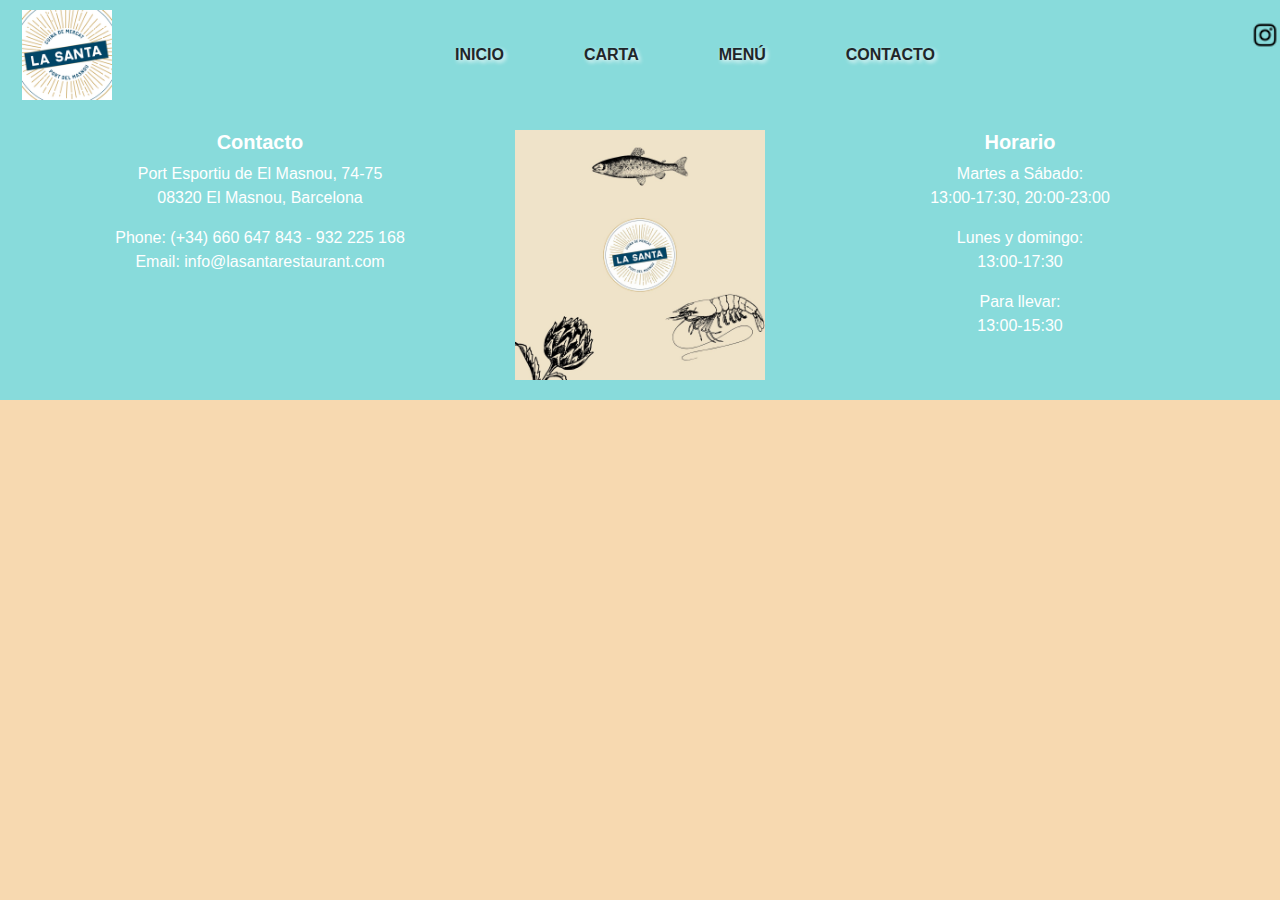
==== index.html @ 93e857d8 "update estructure + Nav + Footer" ====
<!DOCTYPE html>
<html lang="en">

<head>
    <meta charset="UTF-8">
    <meta http-equiv="X-UA-Compatible" content="IE=edge">
    <meta name="viewport" content="width=device-width, initial-scale=1.0">
    <link rel="icon" href="./img/logorestaurante.png" type="image/x-icon">
    <title>La Santa | Restaurante </title>
    <link rel="stylesheet" href="https://cdn.jsdelivr.net/npm/bootstrap@5.0.2/dist/css/bootstrap.min.css">
    <link rel="stylesheet" href="styles.css">
</head>

<body>
    <header>
        <!-- Barra de navegacion -->
        <nav class="navbar-nav navbar-expand-md navbar-light" style="background-color:#88dbdb;">
            <div class="container-fluid d-flex">
                <a class="navbar-brand" href="#">
                    <img src="./img/logorestaurante.png" alt="logo" height="90px" ; width="90px">
                </a>
                <button class="navbar-toggler" type="button" data-bs-toggle="collapse" data-bs-target="#navbarNav"
                    aria-controls="navbarNav" aria-expanded="false" aria-label="Toggle navigation">
                    <span class="navbar-toggler-icon"></span>
                </button>
                <div class="collapse navbar-collapse" id="navbarNav">
                    <ul class="navbar-nav mx-auto">
                        <li class="nav-item">
                            <a class="nav-link active" aria-current="page" href="#">Inicio</a>
                        </li>
                        <li class="nav-item">
                            <a class="nav-link" href="./carta.html">Carta</a>
                        </li>
                        </li>
                        <li class="nav-item">
                            <a class="nav-link" href="./menus.html">Menú</a>
                        </li>
                        <li class="nav-item">
                            <a class="nav-link" href="./contacto.html">Contacto</a>
                        </li>
                    </ul>
                    <div class="links d-flex">
                        <a class="nav-logo" href="https://www.instagram.com/lasanta_masnou/"><img
                                src="./img/instagram.png" target="_blank" width="30px" height="30px" alt="instagram">
                        </a>
                        <a class="nav-logo" href="https://www.facebook.com/LaSantaRestaurante?locale=es_ES"><img
                                src="./img/facebook.png" target="_blank" width="30px" height="30px" alt="facebook">
                        </a>
                    </div>
                </div>
            </div>
        </nav>
    </header>






    <!-- pie de pagina -->
    <footer>
        <div class="container">
            <div class="row d-flex justify-content-md-center">
                <div class="col-md-4 col-xs-12">
                    <!-- Contenido de la primera columna -->
                    <h5 class="tituloFooter"><b>Contacto</b></h5>
                    <p>
                        Port Esportiu de El Masnou, 74-75 <br>
                        08320 El Masnou, Barcelona
                    </p>
                    <p>
                        Phone: (+34) 660 647 843 - 932 225 168 <br>
                        Email: info@lasantarestaurant.com
                    </p>
                </div>
                <!-- Contenido de la segunda columna -->
                <div class="col-md-4 col-xs-12">
                    <img src="./img/fotos restaurante/wallpaper restaurante.jpeg"
                        class="img-fluid imageFooter tituloFooter" width="250px" alt="">
                </div>

                <!-- Contenido de la tercera columna -->
                <div class="col-md-4 col-xs-12">
                    <h5 class="tituloFooter"><b>Horario</b></h5>
                    <p>
                        Martes a Sábado: <br>
                        13:00-17:30, 20:00-23:00
                    </p>
                    <p>
                        Lunes y domingo: <br>
                        13:00-17:30
                    </p>
                    <p>
                        Para llevar: <br>
                        13:00-15:30
                    </p>
                </div>
            </div>
        </div>
    </footer>


    <script src="https://cdn.jsdelivr.net/npm/bootstrap@5.0.2/dist/js/bootstrap.bundle.min.js"></script>
</body>

</html>
---- styles.css ----
:root {
    --blue-sea: #88dbdb;
}

body {
    font-family: Poppins, sans-serif;
    font-size: 1em;
    background-color: rgb(247, 217, 176) !important;
}

/* navbar */

.navbar-brand {
    margin: 10px;
}

.nav-item {
    padding-inline: 40px;
    text-transform: uppercase;
    font-weight: bold !important;
    text-shadow: 2px 2px 4px #ffffff;
}

.links {
    position: absolute;
    top: 20px;
    left: 1250px;
}

.navbar-toggler {
    position: absolute;
    top: 40px;
    left: 220px;
}


/* pie de pagina */
footer {
    background-color: #88dbdb;
    padding: 20px;
    text-align: center;
    color: white;
}
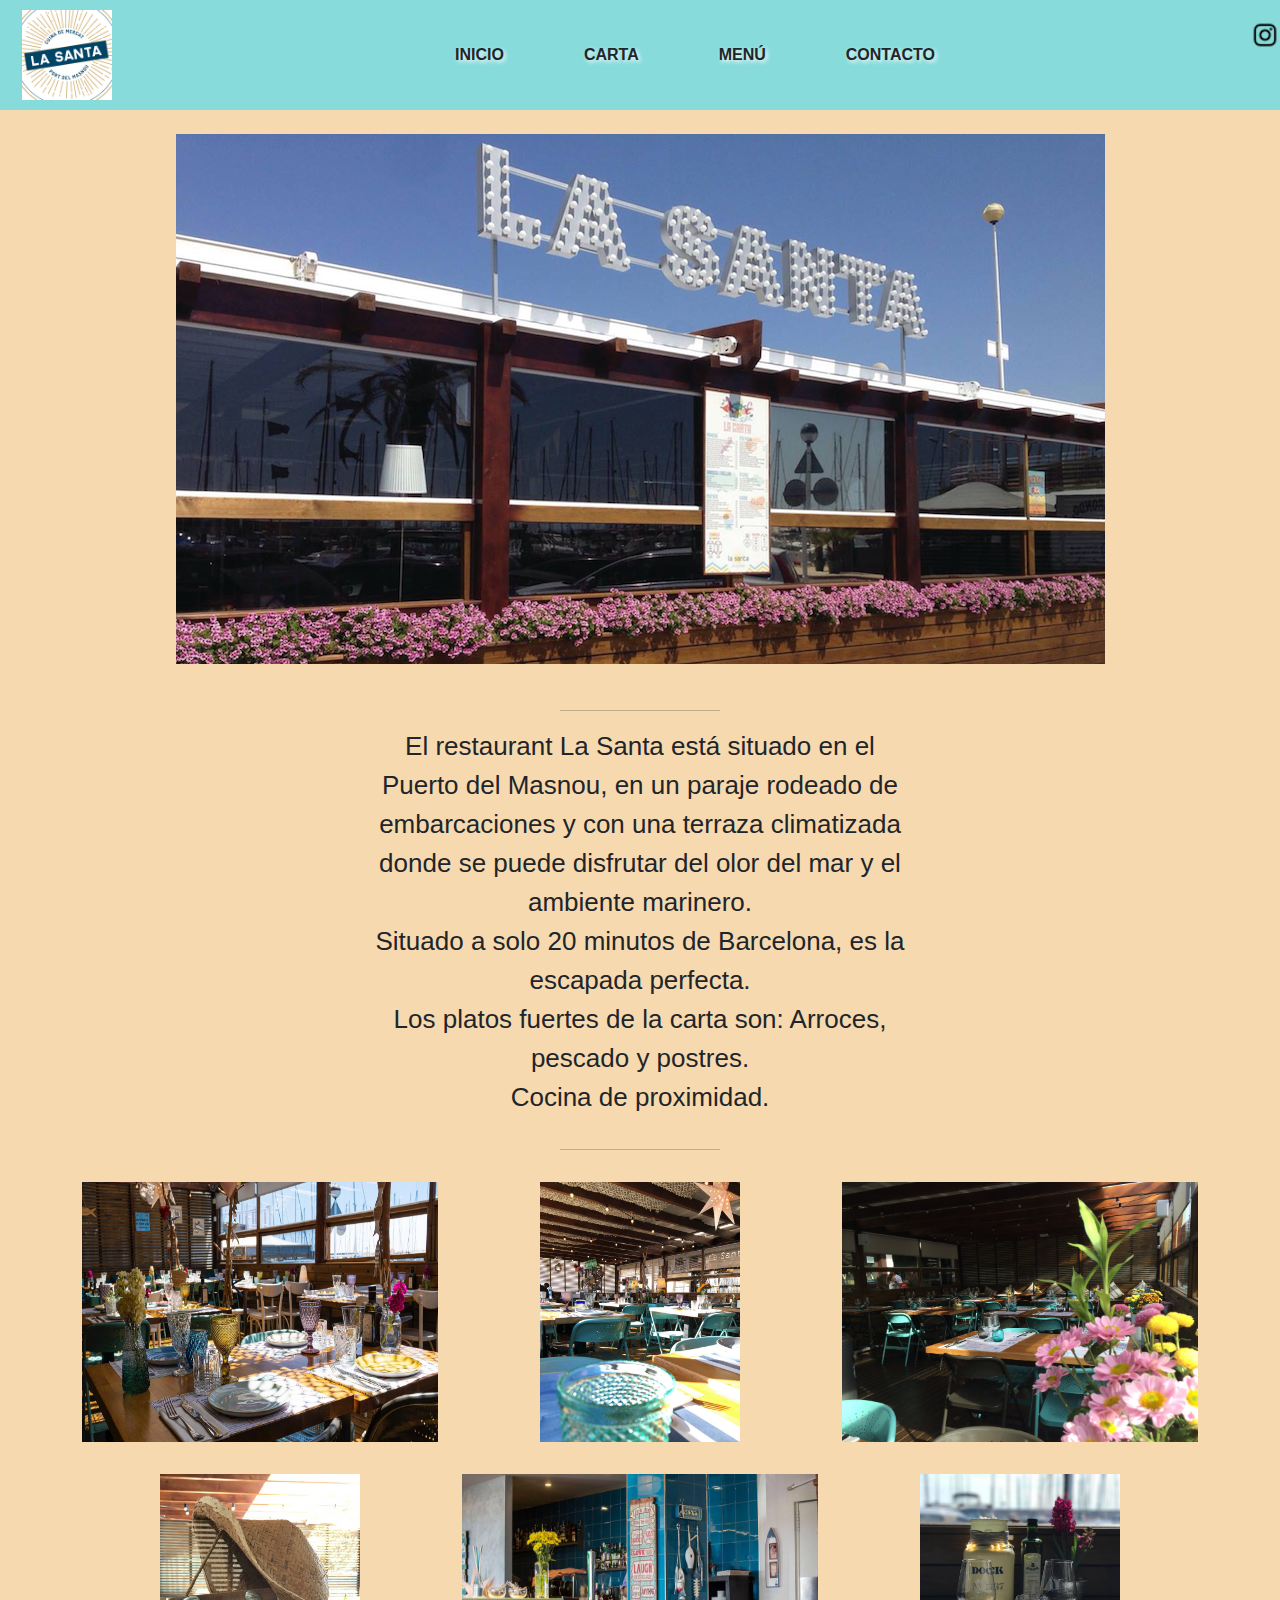
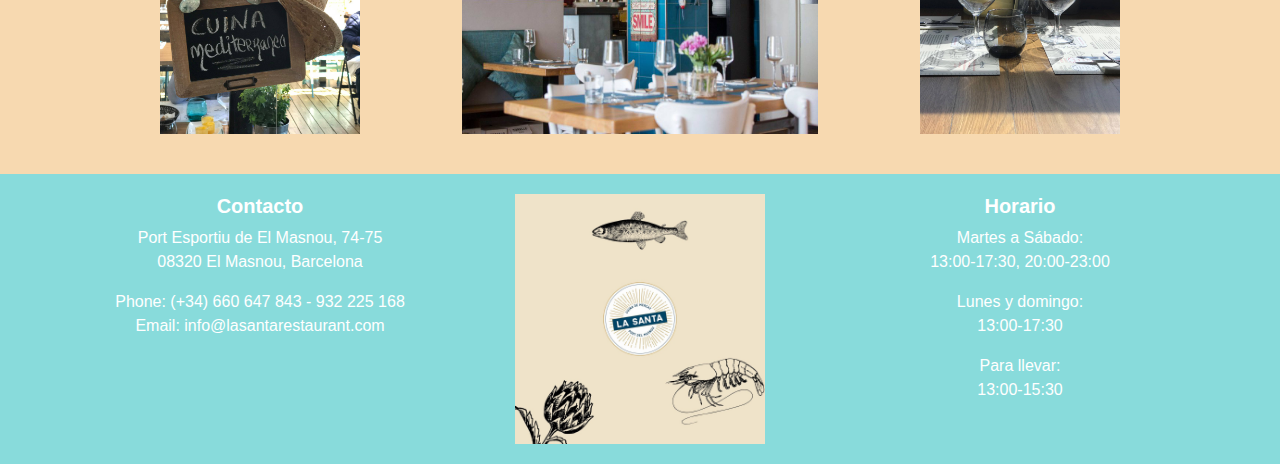
==== commit d29c0e81: "update index" ====
--- a/index.html
+++ b/index.html
@@ -52,6 +52,58 @@
         </nav>
     </header>
 
+    <!-- contenido home -->
+    <div class="container my-4">
+        <div class="row justify-content-center">
+            <div class="col-md-12 col-xs-12 d-flex justify-content-center">
+                <img class="img-fluid lasanta-image" src="./img/fotos restaurante/lasanta2.png" alt="restaurante">
+            </div>
+        </div>
+        <hr class="mx-auto separador">
+        <div class="row justify-content-center">
+            <div class="col-md-6 col-xs-6">
+                <div class="presentacion text-center">
+                    <p class="descripcion">
+                        El restaurant La Santa está situado en el Puerto del Masnou, en un paraje rodeado de
+                        embarcaciones y con
+                        una terraza climatizada donde se puede disfrutar del olor del mar y el ambiente marinero.
+                        </br>
+                        Situado a solo 20 minutos de Barcelona, es la escapada perfecta. </br>
+                        Los platos fuertes de la carta son: Arroces, pescado y postres. </br>
+                        Cocina de proximidad.
+                    </p>
+                </div>
+            </div>
+        </div>
+        <hr class="mx-auto separador">
+        <div class="row justify-content-md-center">
+            <div class="col-md-4 col-xs-6 my-3 mx-0 d-flex justify-content-center">
+                <img src="./img/fotos restaurante/108173507_10157294910931135_8069214813822016819_n.jpeg"
+                    class="img-fluid height-img" width="400px" alt="fotos1">
+            </div>
+            <div class="col-md-4 col-xs-6 my-3 mx-0 d-flex justify-content-center">
+                <img src="./img/fotos restaurante/vertical.jpeg" class="img-fluid height-img" width="200px"
+                    alt="fotos2">
+            </div>
+            <div class="col-md-4 col-xs-6 my-3 mx-0 d-flex justify-content-center">
+                <img src="./img/fotos restaurante/47291607_10155811641871135_4168570647611441152_n.jpeg"
+                    class="img-fluid height-img" width="400px" alt="fotos3">
+            </div>
+        </div>
+        <div class="row justify-content-md-center">
+            <div class="col-md-4 col-xs-6 my-3 mx-0 d-flex justify-content-center">
+                <img src="./img/fotos restaurante/cuinamediterranea.jpeg" class="img-fluid height-img" width="200px"
+                    alt="fotos1">
+            </div>
+            <div class="col-md-4 my-3 mx-0 d-flex justify-content-center">
+                <img src="./img/fotos restaurante/302426870_797586924723665_4973528115583636225_n.jpeg"
+                    class="img-fluid height-img" width="400px" alt="fotos2">
+            </div>
+            <div class="col-md-4 my-3 mx-0 d-flex justify-content-center">
+                <img src="./img/fotos restaurante/vino.jpeg" class="img-fluid height-img" width="200px" alt="fotos3">
+            </div>
+        </div>
+    </div>
 
 
 
--- a/styles.css
+++ b/styles.css
@@ -40,4 +40,23 @@
     padding: 20px;
     text-align: center;
     color: white;
+}
+
+/* contenido index */
+.lasanta-image {
+    padding-bottom: 30px;
+}
+
+.separador {
+    width: 160px;
+}
+
+.height-img {
+    height: 260px;
+    justify-content: center;
+}
+
+.descripcion {
+    font-size: 26px;
+    font-family: 'Gill Sans', 'Gill Sans MT', Calibri, 'Trebuchet MS', sans-serif;
 }